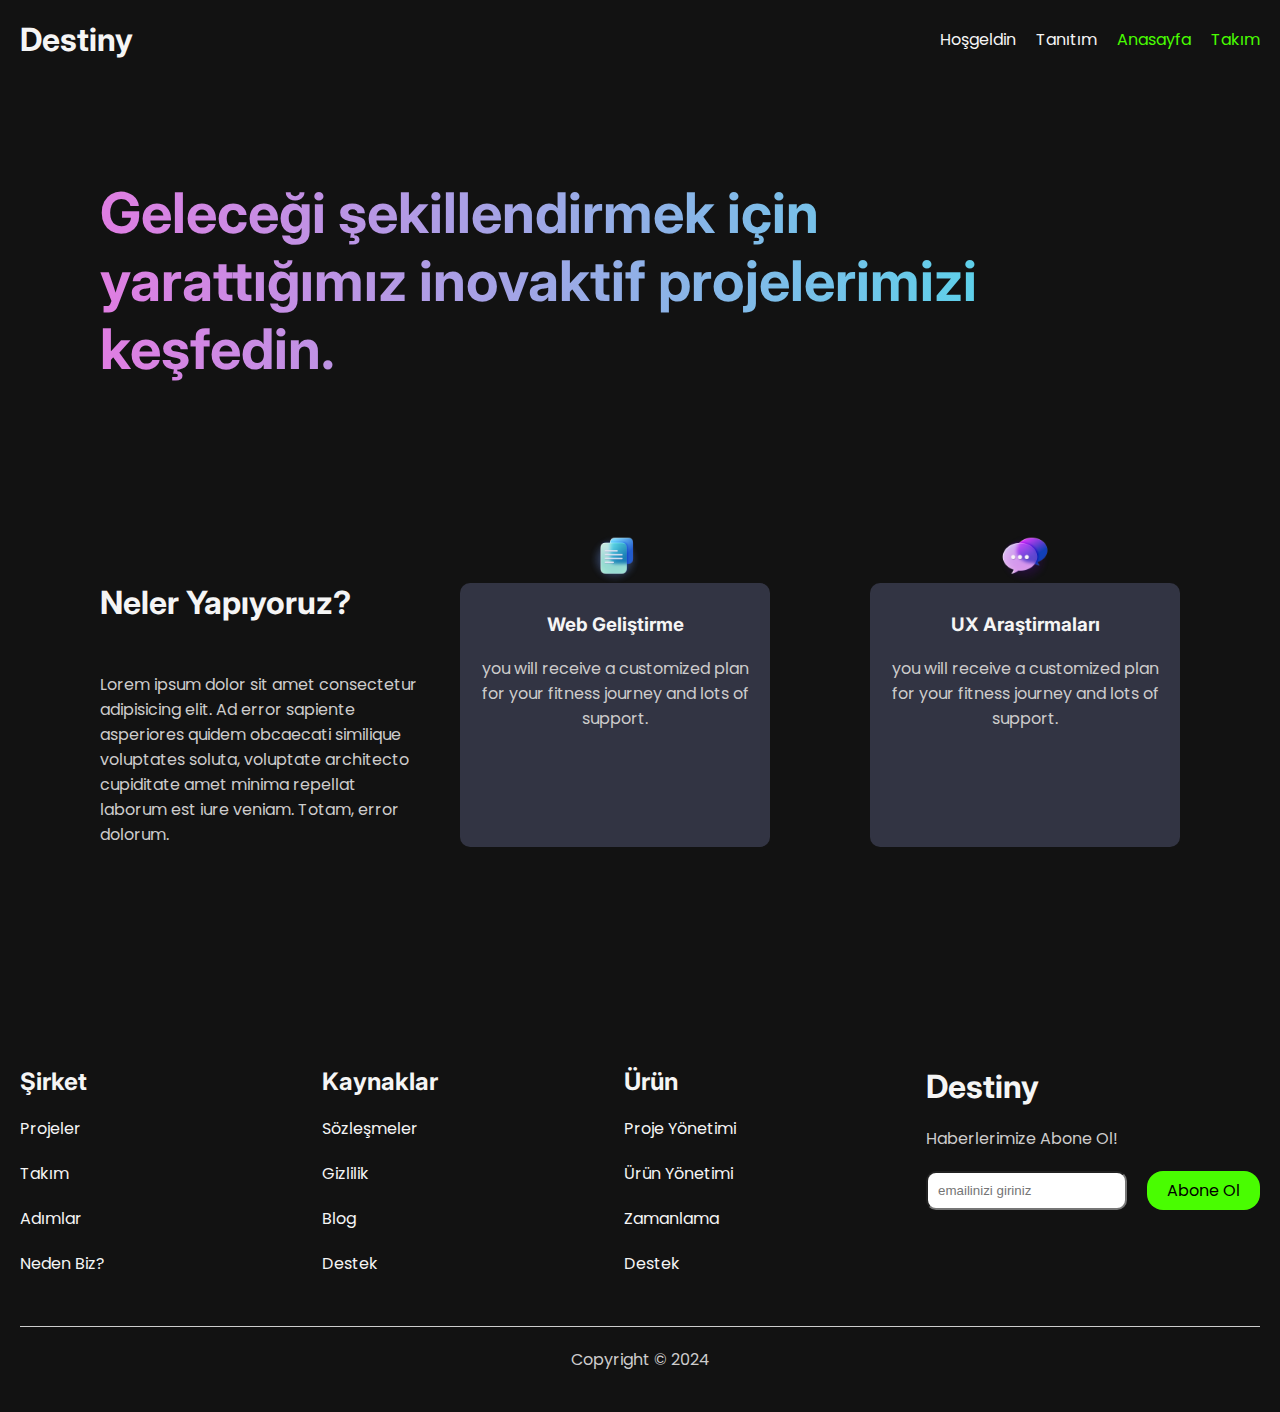
==== projects.html @ 3bc746ee "first commit" ====
<!DOCTYPE html>
<html lang="en">
<head>
    <meta charset="UTF-8">
    <meta name="viewport" content="width=device-width, initial-scale=1.0">
    <title>Document</title>
    <!--css-->
    <link rel="stylesheet" href="style.css">
</head>
<body>
    <!--Header-area-->
    <header>
        <h1><a href="/">Destiny</a></h1>
        <nav>
            <a href="/">Hoşgeldin</a>
            <a href="/">Tanıtım</a>
            <a href="index.html" class="spec-link">Anasayfa</a>
            <a href="team.html" class="spec-link">Takım</a>
        </nav>
        <button class="nav-btn">|||</button>
    </header>

    <main>
        <h1 class="welcome">Geleceği şekillendirmek için yarattığımız inovaktif projelerimizi keşfedin.</h1>
      <!--Neler Yapıyoruz Alanı-->
      <section id="what-sec">
        <div class="info">
            <h1>Neler Yapıyoruz?</h1>
            <p>Lorem ipsum dolor sit amet consectetur adipisicing elit. Ad error sapiente asperiores quidem obcaecati similique voluptates soluta, voluptate architecto cupiditate amet minima repellat laborum est iure veniam. Totam, error dolorum.</p>
        </div>
        <div class="cards">
            <div class="what-card">
                <img src="images/docs.png" alt="">
                <h3>Web Geliştirme</h3>
                <p>
                    you will receive a customized plan for your fitness journey and lots of support.
                </p>
            </div>
            <div class="what-card">
                <img src="images/Chat.png" alt="">
                <h3>UX Araştirmaları</h3>
                <p>
                    you will receive a customized plan for your fitness journey and lots of support.
                </p>
            </div>
        </div>

      </section>
    
    
    
    </main>

    

      <!--Footer-area-->
      <footer>
        <div class="links">
            <div class="link-area">
                <h2>Şirket</h2>
                <a href="projects.html">Projeler</a>
                <a href="team.html">Takım</a>
                <a href="/">Adımlar</a>
                <a href="/">Neden Biz?</a>
            </div>
            <div class="link-area">
                <h2>Kaynaklar</h2>
                <a href="">Sözleşmeler</a>
                <a href="">Gizlilik</a>
                <a href="">Blog</a>
                <a href="">Destek</a>
            </div>
            <div class="link-area">
                <h2>Ürün</h2>
                <a href="">Proje Yönetimi</a>
                <a href="">Ürün Yönetimi</a>
                <a href="/">Zamanlama</a>
                <a href="/">Destek</a>
            </div>
            <div class="link-area">
                <h1>Destiny</h1>
                <p>Haberlerimize Abone Ol!</p>
                <form>
                    <input type="text" placeholder="emailinizi giriniz">
                    <button>Abone Ol</button>
                </form>
            </div>
        </div>
        <p class="bottom">Copyright &copy; 2024</p>
    </footer>
</body>
</html>
---- style.css ----
@import url('https://fonts.googleapis.com/css2?family=Inter:wght@100;300;400;500;600;700;800&family=Poppins:ital,wght@0,100;0,200;0,300;0,400;0,600;0,700;0,900;1,200;1,300;1,400;1,700&display=swap');

* {
    margin: 0;
    padding: 0;
    box-sizing: border-box;
}
/* Değişkenler */
:root {
    --green: #49fd01;
    --white: #f5f5f5;
    --gray: #cdcccc;
    --black: #121212;
}
/* Standart Tanımlama */
a {
    text-decoration: none;
    color: var(--white);
}

h1,
h2,
h3,
h4{
    font-family: 'Inter';
    color: var(--white);
}
p{
    font-family: 'Poppins';
    color: var(--gray);
}
section{
    padding: 30px;
}
html{
    scroll-behavior: smooth;
}
/* Ana Stiller */
button{
    border: none;
    font-family: 'poppins';
    cursor: pointer;
    padding: 7px 20px;
    font-size: 16px;
    border-radius: 16px;
    transition: all .3s;
}
button:hover{
    scale: 0.95;
    box-shadow: 2px 2px 20px var(--gray);
    transition: all .3s;
}
body{
    background-color: var(--black);
    Font-family: 'Poppins';
}

/* Header */
header{
    display: flex;
    justify-content: space-between;
    align-items: center;
    padding: 20px;
    position: sticky;
    top: 0;
    background-color: var(--black);
    z-index: 999;
}
header .nav-btn{
    display: none;
}
header nav{
    display: flex;
    gap: 20px;
}
header nav .spec-link{
    color: var(--green);
}
/* Footer */
footer{
    margin-top: 100px;
    padding: 20px;
}
footer .links{
    display: grid;
    grid-template-columns: repeat(4, 1fr);
    column-gap: 20px;
}
footer .links .link-area{
    display: flex;
    flex-direction: column;
    gap: 20px;
}
footer form{
    display: flex;
    gap: 20px;
}
footer form input{
    padding: 5px 10px;
    border-radius: 10px;
    max-height: 50px;
    outline: none;
}
footer form button{
    background-color: var(--green);
    white-space: nowrap;
}
footer .bottom{
    text-align: center;
    margin-top: 50px;
    border-top: 1px solid var(--gray);
    padding: 20px;
}
/* Hero */
#hero{
    background: url(images/back.jpg);
    height: 50vh;
    background-size: cover;
    background-attachment: fixed;
    display: flex;
    align-items: center;
}
#hero-inner{
    border: 1px solid red;
    max-width: 500px;
    display: flex;
    flex-direction: column;
    gap: 20px;
    align-items: center;
    padding: 20px;
    margin-left: 20px;
    /*cam efekti*/
    /* from https://css.glass/ */
    /* From https://css.glass */
    background: rgba(255, 255, 255, 0.02);
    border-radius: 16px;
    box-shadow: 0 4px 30px rgba(0, 0, 0, 0.1);
    backdrop-filter: blur(3.4px);
    -webkit-backdrop-filter: blur(3.4px);
    border: 1px solid rgba(255, 255, 255, 0.3);
}
#hero-inner h1{
    color: var(--green);
}
#hero-inner p{
    text-shadow: 2px 2px 10px black;
    color: var(--white);
}
#hero-inner button:nth-child(1){
    background-color: var(--green);
}

/* Pencereler Alanı */
#window-sec{
    display: flex;
    justify-content: space-between;
    gap: 100px;
}
.window-sec-info{
    max-width: 600;
    display: grid;
    gap: 30px;
}
.window-sec-info button{
    max-height: 60px;
}
.windows{
    display: grid;
    grid-template-columns: auto auto auto;  
    gap: 50px;
}
.windows .window{
    min-width: 200px;
    height: 400px;
    background: url(images/sec2.jpg);
    background-size: cover;
    background-attachment: fixed;
    border-radius: 40px 40px 0 0;
}
.windows .window:nth-child(2){
    border-radius: 40px;
}
/* Kartlar Alanı */
.cards-sec-info{
    display: grid;
    gap: 40px;
    max-width: 600px;
}
.cards{
    display: grid;
    grid-template-columns: repeat(3, 1fr);
    gap: 20px;
}
.card{
    border: 1px solid gray;
    display: grid;
    gap: 20px;
    padding: 20px;
    margin-top: 50px;
    border-radius: 10px;
}
.card video{
    max-width: 200px;
}
/* Listeler Alanı */
.list-sec{
    margin: 50px;
}
#list-sec .info{
    display: flex;
    justify-content: space-between;
    gap: 40px;
}
#list-sec .info h2, .info p{
    max-width: 400px;
}
#list-sec ul li{
    display: flex;
    justify-content: space-between;
    align-items: center;
    border-bottom: 1px solid gray;
    margin-top: 40px;
    padding-bottom: 40px;
}
#list-sec ul li img{
    width: 50px;
}
#list-sec ul li h1 span{
    color: gray;
    font-weight: 150;
    font-size: 15px;
    margin-bottom: 8px;
}

/*! Projeler Alanı */
.welcome{
    max-width: 1200px;
    font-size: 56px;
    padding: 100px;
    background-image: linear-gradient(270deg, #3ee5ec 0%, #ee74e1 100%);
   -webkit-background-clip: text;
   -webkit-text-fill-color: transparent;
}
#what-sec{
    display: flex;
    justify-content: space-between;
    gap: 40px;
}
#what-sec .info{
    max-width: 400px;
}
#what-sec .info h1{
    margin-bottom: 50px;
}
#what-sec .cards{
    display: flex;
    gap: 100px;
}
#what-sec .cards .what-card{
    
    min-width: 200px;
    max-width: 400px;
    display: flex;
    flex-direction: column;
    align-items: center;
    gap: 20px;
    text-align: center;
    background-color: #323443;
    border-radius: 10px;
    padding: 30px 20px;
    position: relative;
    
}
#what-sec .cards .what-card img{
    width: 50px;
    display: flex;
    justify-content: center;
    top: -50px;
    position: absolute;
    
}


















































/*! Responsive Yapıla */
/* ekra boyutu 800px altındayken çalışır */
@media (max-width:800px){
    /* header alanı */
    header nav{
        display: none;
    }
    header .nav-btn{
        display: block;
    }
    /* hero alanı */
    #hero{
        justify-content: center;
    }
}
/* ekra boyutu 100px altındayken çalışır */
@media (max-width:1000px){

    /* footer alanı */
    footer .links{
        grid-template-columns: 1fr 1fr ;
        row-gap: 50px;
        padding: 40px;
        column-gap: 100px;
    }
    footer form{
        flex-direction: column;
    }
    footer form input{
        max-width: 200px;
    }

    /* katlar alanı */
    .cards{
        grid-template-columns: 1fr;
        place-items: center;
    }
    .card{
        max-width: 400px;
    }

}

/* ekra boyutu 1200px altındayken çalışır */
@media (max-width:1200px){
    /* window alanı */
    #window-sec{
        flex-direction: column;
        align-items: center;
    }
    .windows .window{
        height: 300px;
    }

}
/* ekra boyutu 1000px üstündeyken çalışır */
@media (min-width:1000px){
    section{
        padding: 100px;
    }
}
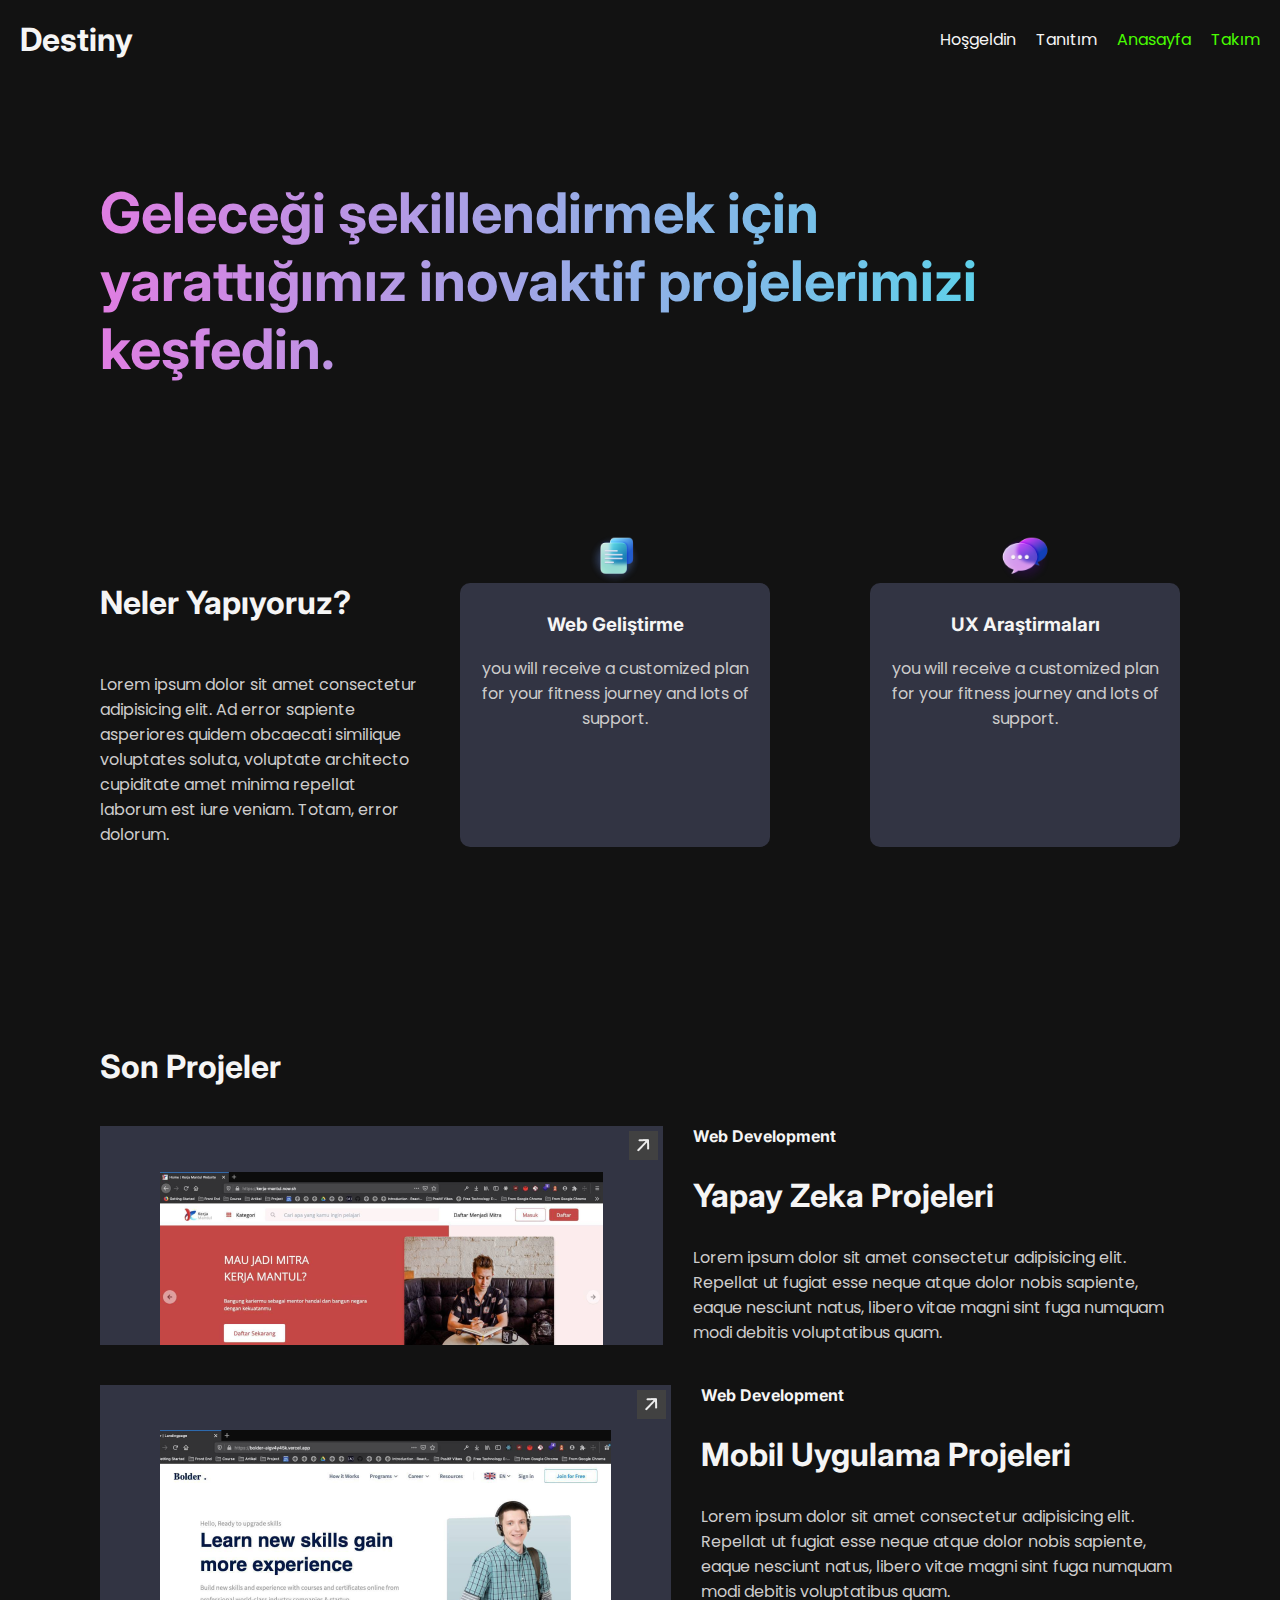
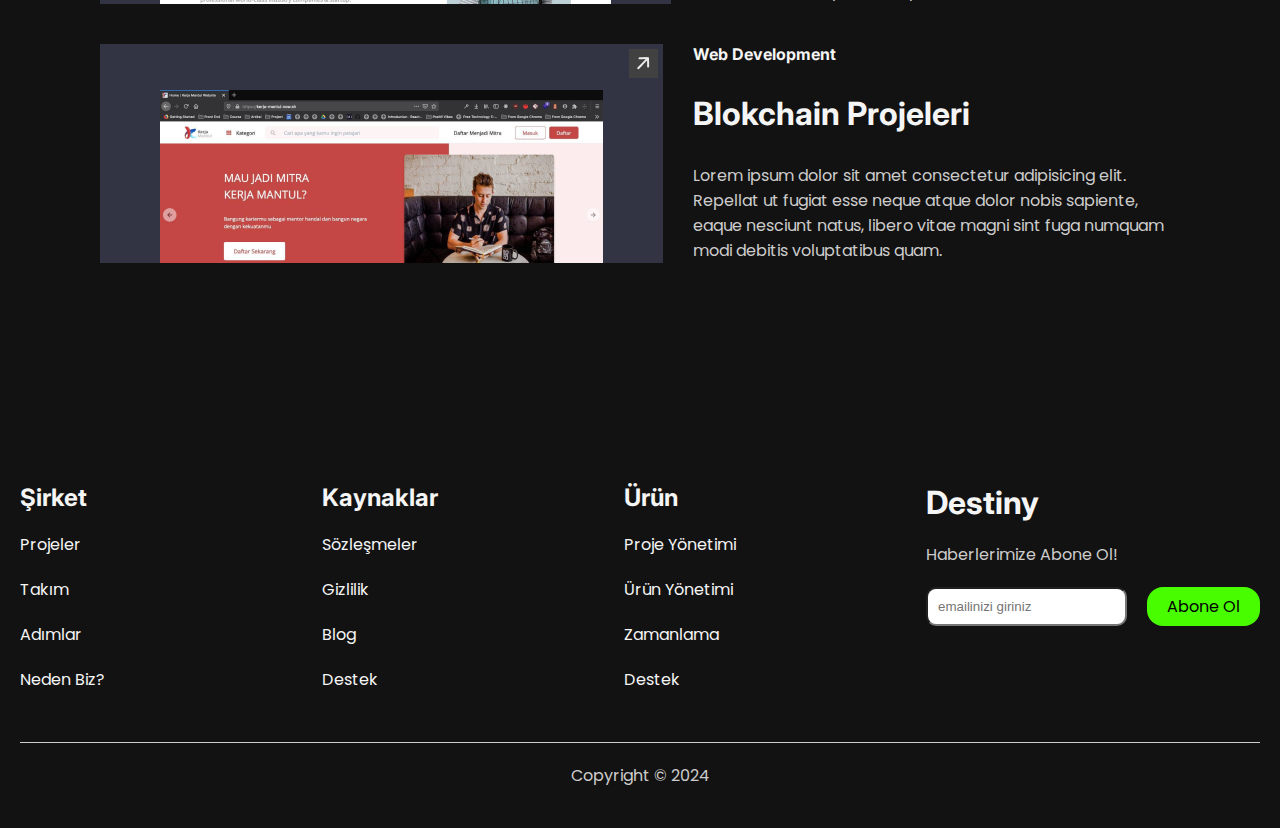
==== commit 09aea2f5: "proje bitti." ====
--- a/projects.html
+++ b/projects.html
@@ -12,14 +12,13 @@
     <header>
         <h1><a href="/">Destiny</a></h1>
         <nav>
-            <a href="/">Hoşgeldin</a>
-            <a href="/">Tanıtım</a>
+            <a href="#what-sec">Hoşgeldin</a>
+            <a href="#projects-sec">Tanıtım</a>
             <a href="index.html" class="spec-link">Anasayfa</a>
             <a href="team.html" class="spec-link">Takım</a>
         </nav>
         <button class="nav-btn">|||</button>
     </header>
-
     <main>
         <h1 class="welcome">Geleceği şekillendirmek için yarattığımız inovaktif projelerimizi keşfedin.</h1>
       <!--Neler Yapıyoruz Alanı-->
@@ -46,13 +45,52 @@
         </div>
 
       </section>
-    
-    
-    
+      <!--projeler alanı-->
+      <section id="projects-sec">
+        <h1>Son Projeler</h1>
+        <div class="project">
+            <div class="project-image">
+                <span class="icon">
+                    <img src="images/arrow.png" alt="">
+                </span>
+                <img src="images/project1.png" alt="">
+            </div>
+            <div class="project-info">
+                <h4>Web Development</h4>
+                <h1>Yapay Zeka Projeleri</h1>
+                <p>Lorem ipsum dolor sit amet consectetur adipisicing elit. Repellat ut fugiat esse neque atque dolor nobis sapiente, eaque nesciunt natus, libero vitae magni sint fuga numquam modi debitis voluptatibus quam.</p>
+            </div>
+        </div>
+        <div class="project">
+            <div class="project-image">
+                <span class="icon">
+                    <img src="images/arrow.png" alt="">
+                </span>
+                <img src="images/project2.png" alt="">
+            </div>
+            <div class="project-info">
+                <h4>Web Development</h4>
+                <h1>Mobil Uygulama Projeleri</h1>
+                <p>Lorem ipsum dolor sit amet consectetur adipisicing elit. Repellat ut fugiat esse neque atque dolor nobis sapiente, eaque nesciunt natus, libero vitae magni sint fuga numquam modi debitis voluptatibus quam.</p>
+            </div>
+        </div>
+        <div class="project">
+            <div class="project-image">
+                <span class="icon">
+                    <img src="images/arrow.png" alt="">
+                </span>
+                <img src="images/project1.png" alt="">
+            </div>
+            <div class="project-info">
+                <h4>Web Development</h4>
+                <h1>Blokchain Projeleri</h1>
+                <p>Lorem ipsum dolor sit amet consectetur adipisicing elit. Repellat ut fugiat esse neque atque dolor nobis sapiente, eaque nesciunt natus, libero vitae magni sint fuga numquam modi debitis voluptatibus quam.</p>
+            </div>
+        </div>
+        
+
+      </section>
     </main>
-
-    
-
       <!--Footer-area-->
       <footer>
         <div class="links">
@@ -88,5 +126,6 @@
         </div>
         <p class="bottom">Copyright &copy; 2024</p>
     </footer>
+    <script src="main.js"></script>
 </body>
 </html>--- a/style.css
+++ b/style.css
@@ -1,392 +1,603 @@
-@import url('https://fonts.googleapis.com/css2?family=Inter:wght@100;300;400;500;600;700;800&family=Poppins:ital,wght@0,100;0,200;0,300;0,400;0,600;0,700;0,900;1,200;1,300;1,400;1,700&display=swap');
+@import url("https://fonts.googleapis.com/css2?family=Inter:wght@100;300;400;500;600;700;800&family=Poppins:ital,wght@0,100;0,200;0,300;0,400;0,600;0,700;0,900;1,200;1,300;1,400;1,700&display=swap");
 
 * {
-    margin: 0;
-    padding: 0;
-    box-sizing: border-box;
+  margin: 0;
+  padding: 0;
+  box-sizing: border-box;
 }
 /* Değişkenler */
 :root {
-    --green: #49fd01;
-    --white: #f5f5f5;
-    --gray: #cdcccc;
-    --black: #121212;
+  --green: #49fd01;
+  --white: #f5f5f5;
+  --gray: #cdcccc;
+  --black: #121212;
 }
 /* Standart Tanımlama */
 a {
-    text-decoration: none;
-    color: var(--white);
+  text-decoration: none;
+  color: var(--white);
 }
 
 h1,
 h2,
 h3,
-h4{
-    font-family: 'Inter';
-    color: var(--white);
-}
-p{
-    font-family: 'Poppins';
-    color: var(--gray);
-}
-section{
-    padding: 30px;
-}
-html{
-    scroll-behavior: smooth;
+h4 {
+  font-family: "Inter";
+  color: var(--white);
+}
+p {
+  font-family: "Poppins";
+  color: var(--gray);
+}
+section {
+  padding: 30px;
+}
+html {
+  scroll-behavior: smooth;
 }
 /* Ana Stiller */
-button{
-    border: none;
-    font-family: 'poppins';
-    cursor: pointer;
-    padding: 7px 20px;
-    font-size: 16px;
-    border-radius: 16px;
-    transition: all .3s;
-}
-button:hover{
-    scale: 0.95;
-    box-shadow: 2px 2px 20px var(--gray);
-    transition: all .3s;
-}
-body{
-    background-color: var(--black);
-    Font-family: 'Poppins';
+button {
+  border: none;
+  font-family: "poppins";
+  cursor: pointer;
+  padding: 7px 20px;
+  font-size: 16px;
+  border-radius: 16px;
+  transition: all 0.3s;
+}
+button:hover {
+  scale: 0.95;
+  box-shadow: 2px 2px 20px var(--gray);
+  transition: all 0.3s;
+}
+body {
+  background-color: var(--black);
+  font-family: "Poppins";
 }
 
 /* Header */
-header{
+header {
+  display: flex;
+  justify-content: space-between;
+  align-items: center;
+  padding: 20px;
+  position: sticky;
+  top: 0;
+  background-color: var(--black);
+  z-index: 999;
+}
+header .nav-btn {
+  display: none;
+}
+header nav {
+  display: flex;
+  gap: 20px;
+}
+header nav .spec-link {
+  color: var(--green);
+}
+/* Footer */
+footer {
+  margin-top: 100px;
+  padding: 20px;
+}
+footer .links {
+  display: grid;
+  grid-template-columns: repeat(4, 1fr);
+  column-gap: 20px;
+}
+footer .links .link-area {
+  display: flex;
+  flex-direction: column;
+  gap: 20px;
+}
+footer form {
+  display: flex;
+  gap: 20px;
+}
+footer form input {
+  padding: 5px 10px;
+  border-radius: 10px;
+  max-height: 50px;
+  outline: none;
+}
+footer form button {
+  background-color: var(--green);
+  white-space: nowrap;
+}
+footer .bottom {
+  text-align: center;
+  margin-top: 50px;
+  border-top: 1px solid var(--gray);
+  padding: 20px;
+}
+/* Hero */
+#hero {
+  background: url(images/back.jpg);
+  height: 50vh;
+  background-size: cover;
+  background-attachment: fixed;
+  display: flex;
+  align-items: center;
+}
+#hero-inner {
+  border: 1px solid red;
+  max-width: 500px;
+  display: flex;
+  flex-direction: column;
+  gap: 20px;
+  align-items: center;
+  padding: 20px;
+  margin-left: 20px;
+  /*cam efekti*/
+  /* from https://css.glass/ */
+  /* From https://css.glass */
+  background: rgba(255, 255, 255, 0.02);
+  border-radius: 16px;
+  box-shadow: 0 4px 30px rgba(0, 0, 0, 0.1);
+  backdrop-filter: blur(3.4px);
+  -webkit-backdrop-filter: blur(3.4px);
+  border: 1px solid rgba(255, 255, 255, 0.3);
+}
+#hero-inner h1 {
+  color: var(--green);
+}
+#hero-inner p {
+  text-shadow: 2px 2px 10px black;
+  color: var(--white);
+}
+#hero-inner button:nth-child(1) {
+  background-color: var(--green);
+}
+
+/* Pencereler Alanı */
+#window-sec {
+  display: flex;
+  justify-content: space-between;
+  gap: 100px;
+}
+.window-sec-info {
+  max-width: 600;
+  display: grid;
+  gap: 30px;
+}
+.window-sec-info button {
+  max-height: 60px;
+}
+.windows {
+  display: grid;
+  grid-template-columns: auto auto auto;
+  gap: 50px;
+}
+.windows .window {
+  min-width: 200px;
+  height: 400px;
+  background: url(images/sec2.jpg);
+  background-size: cover;
+  background-attachment: fixed;
+  border-radius: 40px 40px 0 0;
+}
+.windows .window:nth-child(2) {
+  border-radius: 40px;
+}
+/* Kartlar Alanı */
+.cards-sec-info {
+  display: grid;
+  gap: 40px;
+  max-width: 600px;
+}
+.cards {
+  display: grid;
+  grid-template-columns: repeat(3, 1fr);
+  gap: 20px;
+}
+.card {
+  border: 1px solid gray;
+  display: grid;
+  gap: 20px;
+  padding: 20px;
+  margin-top: 50px;
+  border-radius: 10px;
+}
+.card video {
+  max-width: 200px;
+}
+/* Listeler Alanı */
+.list-sec {
+  margin: 50px;
+}
+#list-sec .info {
+  display: flex;
+  justify-content: space-between;
+  gap: 40px;
+}
+#list-sec .info h2,
+.info p {
+  max-width: 400px;
+}
+#list-sec ul li {
+  display: flex;
+  justify-content: space-between;
+  align-items: center;
+  border-bottom: 1px solid gray;
+  margin-top: 40px;
+  padding-bottom: 40px;
+}
+#list-sec ul li img {
+  width: 50px;
+}
+#list-sec ul li h1 span {
+  color: gray;
+  font-weight: 150;
+  font-size: 15px;
+  margin-bottom: 8px;
+}
+
+/*! Projeler Alanı */
+.welcome {
+  max-width: 1200px;
+  font-size: 56px;
+  padding: 100px;
+  background-image: linear-gradient(270deg, #3ee5ec 0%, #ee74e1 100%);
+  -webkit-background-clip: text;
+  -webkit-text-fill-color: transparent;
+}
+#what-sec {
+  display: flex;
+  justify-content: space-between;
+  gap: 40px;
+}
+#what-sec .info {
+  max-width: 400px;
+}
+#what-sec .info h1 {
+  margin-bottom: 50px;
+}
+#what-sec .cards {
+  display: flex;
+  gap: 100px;
+}
+#what-sec .cards .what-card {
+  min-width: 200px;
+  max-width: 400px;
+  display: flex;
+  flex-direction: column;
+  align-items: center;
+  gap: 20px;
+  text-align: center;
+  background-color: #323443;
+  border-radius: 10px;
+  padding: 30px 20px;
+  position: relative;
+}
+#what-sec .cards .what-card img {
+  width: 50px;
+  display: flex;
+  justify-content: center;
+  top: -50px;
+  position: absolute;
+}
+/* Projeler Alanı*/
+#projects-sec {
+  display: flex;
+  flex-direction: column;
+  gap: 40px;
+}
+#projects-sec .project {
+  display: flex;
+  gap: 30px;
+}
+.project-image {
+  background: #323443;
+  align-items: end;
+  display: flex;
+  position: relative;
+  padding: 40px 60px 0;
+}
+.project-image:hover {
+  background: linear-gradient(45deg, #c899ff, #43dce7, #49f5a2 90%);
+  cursor: pointer;
+}
+.project-image .icon {
+  position: absolute;
+  top: 5px;
+  right: 5px;
+  background-color: #414141;
+  display: flex;
+}
+.project-info {
+  display: flex;
+  flex-direction: column;
+  max-width: 700px;
+  gap: 30px;
+}
+/*! Takım Alanı */
+#count-sec {
+  display: flex;
+  justify-content: space-between;
+  align-items: center;
+  gap: 50px;
+}
+.count-sec-left {
+  display: flex;
+  flex-direction: column;
+  gap: 50px;
+}
+.count-sec-left .counter {
+  /* From https://css.glass */
+  background: rgba(255, 255, 255, 0.08);
+  border-radius: 16px;
+  box-shadow: 0 4px 30px rgba(0, 0, 0, 0.1);
+  backdrop-filter: blur(5.1px);
+  -webkit-backdrop-filter: blur(5.1px);
+  border: 1px solid rgba(255, 255, 255, 0.3);
+  padding: 20px;
+}
+.counter .boxes {
+  display: grid;
+  grid-template-columns: repeat(4, 1fr);
+  column-gap: 20px;
+  margin-top: 20px;
+}
+.boxes .box {
+  background-color: #000115;
+  padding: 10px;
+  text-align: center;
+  border-radius: 10px;
+}
+.count-sec-left .buttons {
+  display: flex;
+  gap: 20px;
+}
+.count-sec-left .buttons button {
+  background-color: transparent;
+  color: white;
+  border: 1px solid #30a900;
+}
+.count-sec-left .buttons button:hover {
+  background-color: #30a900;
+}
+.counter-sec-right img {
+  border-radius: 10px;
+}
+/* Resimler*/
+#images-sec {
+  display: flex;
+  gap: 20px;
+  justify-content: space-between;
+}
+.img-wrapper img {
+  width: 400px;
+  border-radius: 20px;
+}
+.img-wrapper{
+    position: relative;
+}
+.img-wrapper h1{
+  position: absolute;
+  bottom: 0;
+  width: 100%;
+  text-align: center;
+  padding: 20px;
+  /* From https://css.glass */
+  background: rgba(255, 255, 255, 0.08);
+  border-radius: 16px;
+  box-shadow: 0 4px 30px rgba(0, 0, 0, 0.1);
+  backdrop-filter: blur(5.1px);
+  -webkit-backdrop-filter: blur(5.1px);
+  border: 1px solid rgba(255, 255, 255, 0.85);
+}
+/* bağışlar*/
+#donate-sec{
+    position: relative;
+    display: inline-block;
+    left: 50%;
+    transform: translateX(-50%);
+}
+.donate-sec-info{
     display: flex;
     justify-content: space-between;
+    margin-bottom: 40px;
+}
+.donate-sec-content{
+    display: grid;
+    grid-template-columns: repeat(4, 200px);
+    justify-content: center;
+    gap: 40px;
+}
+.donate-sec-people{
+    display: flex;
+    color: white;
+    background: #640863;
+    padding: 10px;
+    border-radius: 60px;
+    gap: 10px;
+
+}
+.donate-sec-people img{
+    width: 50px;
+    height: 50px;
+    border-radius: 50%;
+}
+
+/*! Responsive Yapıla */
+/* ekra boyutu 1500px altındayken çalışır */
+@media (max-width: 1500px){
+    #images-sec{
+        flex-direction: column;
+        align-items: center;
+        gap: 50px;
+        margin-top: 40px;
+    }
+    #images-sec img{
+        width: 400px;
+    }
+}
+/* ekra boyutu 1000px altındayken çalışır */
+@media (max-width: 1000px) {
+  /* footer alanı */
+  footer .links {
+    grid-template-columns: 1fr 1fr;
+    row-gap: 50px;
+    padding: 40px;
+    column-gap: 100px;
+  }
+  footer form {
+    flex-direction: column;
+  }
+  footer form input {
+    max-width: 200px;
+  }
+
+  /* katlar alanı */
+  .cards {
+    grid-template-columns: 1fr;
+    place-items: center;
+  }
+  .card {
+    max-width: 400px;
+  }
+  /* projeler alanı */
+  .welcome{
+    padding: 100px 20px;
+    font-size: 40px;
+  }
+   /* donate alanı */
+   .donate-sec-content{
+    grid-template-columns: repeat(3, 200px);
+   }
+
+}
+/* ekra boyutu 800px altındayken çalışır */
+@media (max-width: 800px) {
+    /* header alanı */
+    header nav {
+      display: none;
+    }
+    header .nav-btn {
+      display: block;
+    }
+    .toggle{
+        display: flex;
+        position: fixed;
+        flex-direction: column;
+        background: #323443;
+        border-radius: 20px;
+        padding: 20px;
+        top: 75px;
+        right: 5px;
+    }
+    .toggle a:hover{
+        color:#30a900;
+    }
+     /* hero alanı */
+     #hero {
+        justify-content: center;
+        align-items: center;
+      }
+      #hero-inner{
+        margin: 40px;
+      }
+      /* liste alanı */
+      #list-sec{
+        padding: 30px;
+      }
+      #list-sec .info{
+        flex-direction: column;
+      }
+      #list-sec .info h2, .info p{
+        max-width: unset;
+      }
+      #what-sec{
+        flex-direction: column;
+      }
+      #what-sec .info{
+        margin-bottom: 40px;
+        flex-direction: column;
+      }
+      #what-sec .cards{
+        gap: 40px;
+      }
+      /* takım alanı */
+      #count-sec{
+        flex-direction: column-reverse;
+      }
+      #count-sec .buttons{
+        font-size: 15px;
+        justify-content: space-between;
+      }
+      .donate-sec-content{
+        grid-template-columns: repeat(2, 200px);
+      }
+  }
+   
+/* ekra boyutu 1200px altındayken çalışır */
+@media (max-width: 1200px) {
+  /* window alanı */
+  #window-sec {
+    flex-direction: column;
     align-items: center;
-    padding: 20px;
-    position: sticky;
-    top: 0;
-    background-color: var(--black);
-    z-index: 999;
-}
-header .nav-btn{
-    display: none;
-}
-header nav{
+  }
+  .windows .window {
+    height: 300px;
+  }
+   /* what-sec alanı */
+   #what-sec{
+    flex-direction: column;
+    gap: 50px;
+  }
+  #what-sec .info{
     display: flex;
     gap: 20px;
-}
-header nav .spec-link{
-    color: var(--green);
-}
-/* Footer */
-footer{
-    margin-top: 100px;
-    padding: 20px;
-}
-footer .links{
-    display: grid;
-    grid-template-columns: repeat(4, 1fr);
-    column-gap: 20px;
-}
-footer .links .link-area{
-    display: flex;
-    flex-direction: column;
-    gap: 20px;
-}
-footer form{
-    display: flex;
-    gap: 20px;
-}
-footer form input{
-    padding: 5px 10px;
-    border-radius: 10px;
-    max-height: 50px;
-    outline: none;
-}
-footer form button{
-    background-color: var(--green);
+    max-width: unset;
+  }
+  #what-sec .info p{
+    max-width: unset;
+  }
+  #what-sec .info h1{
     white-space: nowrap;
-}
-footer .bottom{
-    text-align: center;
-    margin-top: 50px;
-    border-top: 1px solid var(--gray);
-    padding: 20px;
-}
-/* Hero */
-#hero{
-    background: url(images/back.jpg);
-    height: 50vh;
-    background-size: cover;
-    background-attachment: fixed;
-    display: flex;
-    align-items: center;
-}
-#hero-inner{
-    border: 1px solid red;
-    max-width: 500px;
-    display: flex;
-    flex-direction: column;
-    gap: 20px;
-    align-items: center;
-    padding: 20px;
-    margin-left: 20px;
-    /*cam efekti*/
-    /* from https://css.glass/ */
-    /* From https://css.glass */
-    background: rgba(255, 255, 255, 0.02);
-    border-radius: 16px;
-    box-shadow: 0 4px 30px rgba(0, 0, 0, 0.1);
-    backdrop-filter: blur(3.4px);
-    -webkit-backdrop-filter: blur(3.4px);
-    border: 1px solid rgba(255, 255, 255, 0.3);
-}
-#hero-inner h1{
-    color: var(--green);
-}
-#hero-inner p{
-    text-shadow: 2px 2px 10px black;
-    color: var(--white);
-}
-#hero-inner button:nth-child(1){
-    background-color: var(--green);
-}
-
-/* Pencereler Alanı */
-#window-sec{
-    display: flex;
-    justify-content: space-between;
-    gap: 100px;
-}
-.window-sec-info{
-    max-width: 600;
-    display: grid;
-    gap: 30px;
-}
-.window-sec-info button{
-    max-height: 60px;
-}
-.windows{
-    display: grid;
-    grid-template-columns: auto auto auto;  
-    gap: 50px;
-}
-.windows .window{
-    min-width: 200px;
-    height: 400px;
-    background: url(images/sec2.jpg);
-    background-size: cover;
-    background-attachment: fixed;
-    border-radius: 40px 40px 0 0;
-}
-.windows .window:nth-child(2){
-    border-radius: 40px;
-}
-/* Kartlar Alanı */
-.cards-sec-info{
-    display: grid;
-    gap: 40px;
-    max-width: 600px;
-}
-.cards{
-    display: grid;
-    grid-template-columns: repeat(3, 1fr);
-    gap: 20px;
-}
-.card{
-    border: 1px solid gray;
-    display: grid;
-    gap: 20px;
-    padding: 20px;
-    margin-top: 50px;
-    border-radius: 10px;
-}
-.card video{
-    max-width: 200px;
-}
-/* Listeler Alanı */
-.list-sec{
-    margin: 50px;
-}
-#list-sec .info{
-    display: flex;
-    justify-content: space-between;
-    gap: 40px;
-}
-#list-sec .info h2, .info p{
-    max-width: 400px;
-}
-#list-sec ul li{
-    display: flex;
-    justify-content: space-between;
-    align-items: center;
-    border-bottom: 1px solid gray;
-    margin-top: 40px;
-    padding-bottom: 40px;
-}
-#list-sec ul li img{
-    width: 50px;
-}
-#list-sec ul li h1 span{
-    color: gray;
-    font-weight: 150;
-    font-size: 15px;
-    margin-bottom: 8px;
-}
-
-/*! Projeler Alanı */
-.welcome{
-    max-width: 1200px;
-    font-size: 56px;
+  }
+  /* projeleralanı */
+  #projects-sec .project{
+    flex-direction: column-reverse;
+  }
+  #projects-sec .project-image{
+    justify-content: center;
+    padding: 20px 100px 0;
+
+  }
+
+}
+/* ekra boyutu 500px altındayken çalışır */
+@media (max-width: 500px){
+    footer{
+        padding:5px ;
+    }
+    footer .links{
+        padding: 5px;
+        column-gap: 50px;
+    }
+    .project-image{
+        padding: 0 30px !important;
+    }
+    .project-info{
+        margin-top: 70px;
+    }
+}
+/* ekra boyutu 1000px üstündeyken çalışır */
+@media (min-width: 1000px) {
+  section {
     padding: 100px;
-    background-image: linear-gradient(270deg, #3ee5ec 0%, #ee74e1 100%);
-   -webkit-background-clip: text;
-   -webkit-text-fill-color: transparent;
-}
-#what-sec{
-    display: flex;
-    justify-content: space-between;
-    gap: 40px;
-}
-#what-sec .info{
-    max-width: 400px;
-}
-#what-sec .info h1{
-    margin-bottom: 50px;
-}
-#what-sec .cards{
-    display: flex;
-    gap: 100px;
-}
-#what-sec .cards .what-card{
-    
-    min-width: 200px;
-    max-width: 400px;
-    display: flex;
-    flex-direction: column;
-    align-items: center;
-    gap: 20px;
-    text-align: center;
-    background-color: #323443;
-    border-radius: 10px;
-    padding: 30px 20px;
-    position: relative;
-    
-}
-#what-sec .cards .what-card img{
-    width: 50px;
-    display: flex;
-    justify-content: center;
-    top: -50px;
-    position: absolute;
-    
-}
-
-
-
-
-
-
-
-
-
-
-
-
-
-
-
-
-
-
-
-
-
-
-
-
-
-
-
-
-
-
-
-
-
-
-
-
-
-
-
-
-
-
-
-
-
-
-
-
-
-
-/*! Responsive Yapıla */
-/* ekra boyutu 800px altındayken çalışır */
-@media (max-width:800px){
-    /* header alanı */
-    header nav{
-        display: none;
-    }
-    header .nav-btn{
-        display: block;
-    }
-    /* hero alanı */
-    #hero{
-        justify-content: center;
-    }
-}
-/* ekra boyutu 100px altındayken çalışır */
-@media (max-width:1000px){
-
-    /* footer alanı */
-    footer .links{
-        grid-template-columns: 1fr 1fr ;
-        row-gap: 50px;
-        padding: 40px;
-        column-gap: 100px;
-    }
-    footer form{
-        flex-direction: column;
-    }
-    footer form input{
-        max-width: 200px;
-    }
-
-    /* katlar alanı */
-    .cards{
-        grid-template-columns: 1fr;
-        place-items: center;
-    }
-    .card{
-        max-width: 400px;
-    }
-
-}
-
-/* ekra boyutu 1200px altındayken çalışır */
-@media (max-width:1200px){
-    /* window alanı */
-    #window-sec{
-        flex-direction: column;
-        align-items: center;
-    }
+  }
+}
+@media (max-width: 700px){
     .windows .window{
-        height: 300px;
-    }
-
-}
-/* ekra boyutu 1000px üstündeyken çalışır */
-@media (min-width:1000px){
-    section{
-        padding: 100px;
-    }
+        min-width: 150px;
+    }
+}
+@media (max-width: 600px){
+    .windows .window{
+        min-width: 100px;
+    }
+
 }